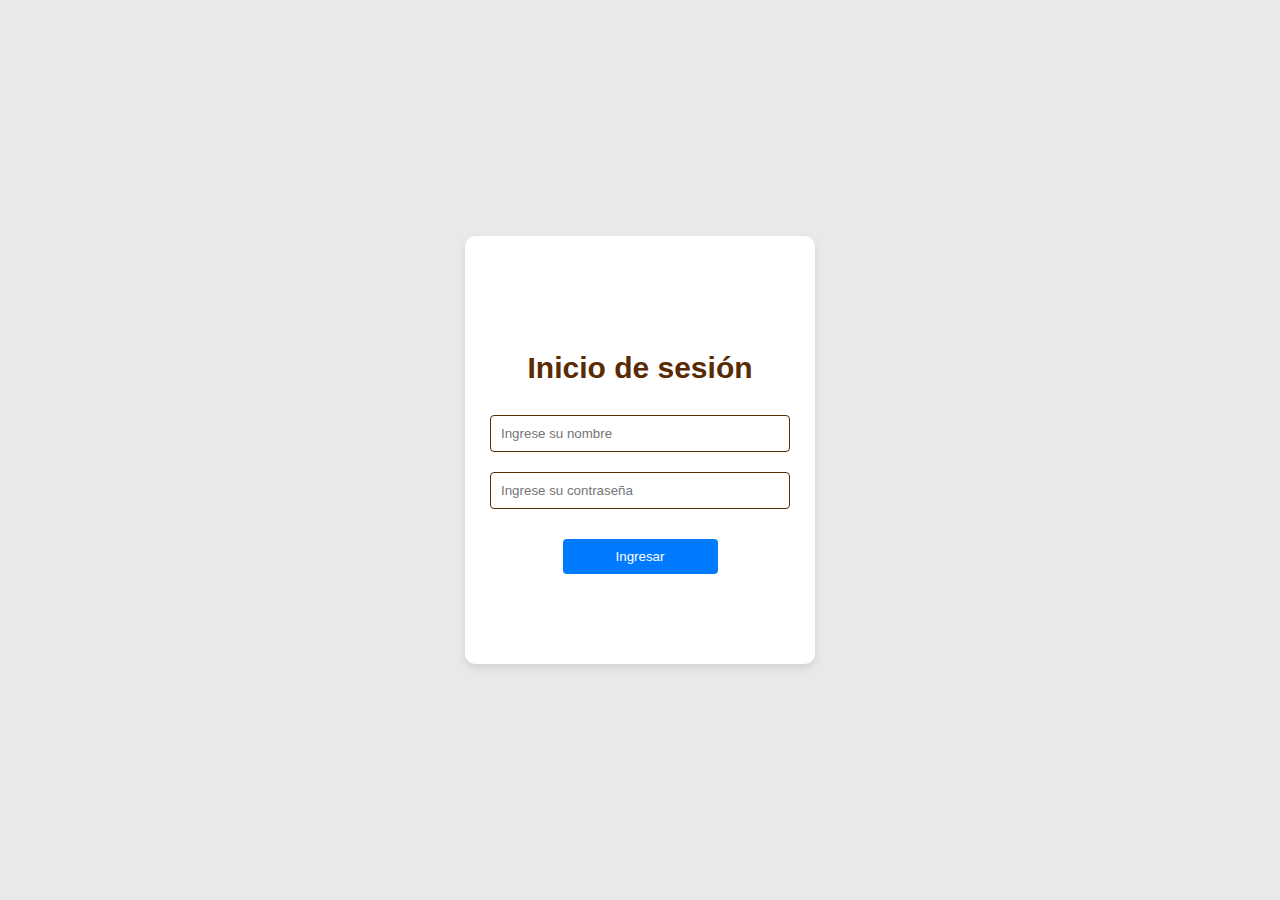
==== templates/index.html @ 4c00f92a "acondicionado primero commit" ====
<!DOCTYPE html>
<html lang="es">
<head>
    <meta charset="UTF-8">
    <meta name="viewport" content="width=device-width, initial-scale=1.0">
    <title>Login</title>
    <link rel="stylesheet" href="/static/style.css">
</head>
<body>
    <section>
        <div class="login">
            <div class="logo">
                <figure>
                    <img src="{{ url_for('static', filename='img/logoCutipiles.png') }}" alt="">
                </figure>
            </div>
            <div class="titulo">
                <h1>Inicio de sesión</h1>
            </div>
            <form action="/login" method="post">
                <div class="campos">
                
                    <input type="text" id="nombre" name="nombre" placeholder="Ingrese su nombre">
                    <input type="password" id="contraseña" name="contraseña" placeholder="Ingrese su contraseña">
                </div>
                <button type="submit" class="boton-ingresar">Ingresar</button>
            </form>
        </div>
    </section>
</body>
</html>
---- static/style.css ----
/* style.css */

/* Estilo general del cuerpo de la página */
body {
    margin: 0;
    padding: 0;
    font-family: Arial, sans-serif;
    background-color: #f5f5f5;
}

/* Estilo para la sección principal que contiene el formulario de login */
section {
    display: flex;
    justify-content: center;
    align-items: center;
    min-height: 100vh;
    background-color: #e9e9e9;
    /* padding: 20px; */
}

/* Estilo para el contenedor del login */
.login {
    background-color: #ffffff;
    padding: 95px 20px 90px;
    border-radius: 10px;
    box-shadow: 0 4px 8px rgba(0, 0, 0, 0.1);
    text-align: center;
    width: 100%;
    max-width: 350px;
    box-sizing: border-box;
    overflow: hidden; /* Asegurar que los elementos no se salgan del contenedor */
}

/* Estilo para el contenedor del logo */



.logo {
    display: flex;
    justify-content: center;
    align-items: center;
    margin-bottom: 20px; /* Espacio inferior entre el logo y el siguiente elemento */
}

.logo figure {
    margin: 0;
    padding: 0;
    display: flex;
    justify-content: center;
    align-items: center;
}

.logo img {
    width: 100%;
    max-width: 160px; /* Ajustar según sea necesario */
    height: auto;
    margin: 0 auto;
}
/* Estilo para el contenedor del título */
.titulo {
    margin-bottom: 20px;
}

/* Estilo para el título */
.titulo h1 {
    font-size: 30px;
    color:#592B03;
    margin: 0;
}

/* Estilo para el contenedor de los campos del formulario */
.campos {
    display: flex;
    flex-direction: column;
    align-items: center;
}

/* Estilo para los campos de entrada (input) */
.campos input {
    width: 100%;
    max-width: 300px;
    padding: 10px;
    margin: 10px 0;
    border: 1px solid #592B03;
    border-radius: 4px;
    box-sizing: border-box;
}

/* Estilo para el botón de ingresar */
.boton-ingresar {
    width: 50%;
    max-width: 300px;
    padding: 10px;
    background-color: #007BFF;
    color: #ffffff;
    border: none;
    border-radius: 4px;
    cursor: pointer;
    margin-top: 20px;
    box-sizing: border-box;
}

/* Estilo para el botón de ingresar al pasar el cursor por encima */
.boton-ingresar:hover {
    background-color: #0056b3;
}

/* Estilo para los párrafos */
p {
    margin: 1em auto 2em;
}

/* Estilos para pantallas con un ancho máximo de 768px */
@media (max-width: 768px) {
    .titulo h1 {
        font-size: 28px;
    }
    
    .campos input {
        width: 100%;
    }
    
    .boton-ingresar {
        width: 50%;
    }
    
    .login {
        padding: 80px 10px;
    }

    .logo figure {
        width: 100%;
        max-width: 200px; /* Limitar el ancho máximo del logo para pantallas más pequeñas */
        transform: scale(1.1); /* Ajustar el tamaño del logo */
    }
}

/* Estilos para pantallas con un ancho máximo de 480px */
@media (max-width: 480px) {
    .titulo h1 {
        font-size: 24px;
    }
    
    .campos input {
        width: 100%;
    }
    
    .boton-ingresar {
        width: 50%;
    }
    
    .login {
        padding: 35px 23px 106px;
    }

    .logo img {
        width: 100%;
        max-width: 160px; /* Ajustar según sea necesario */
        height: auto;
        margin: 0 auto;
    }
}
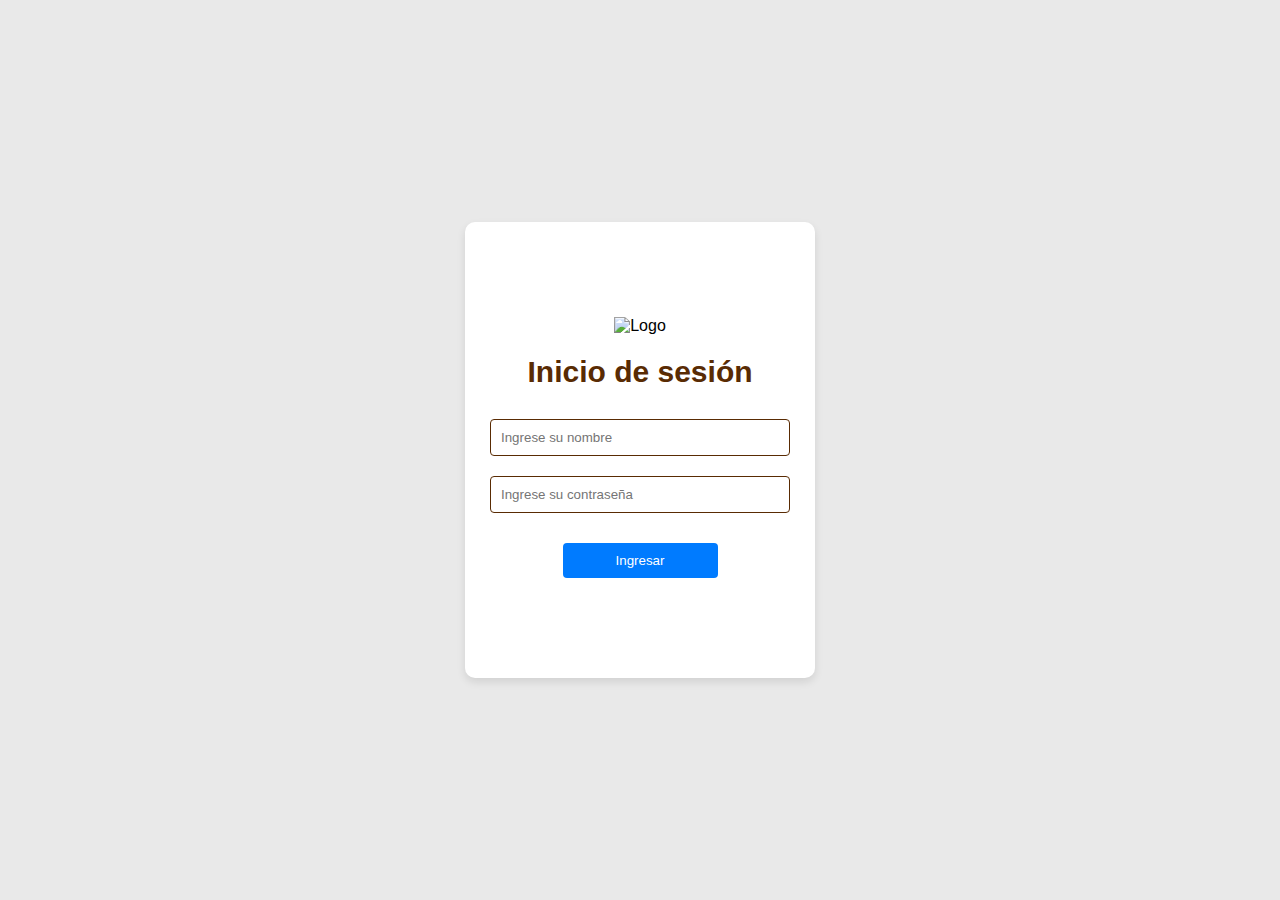
==== commit 219995d0: "subir" ====
--- a/templates/index.html
+++ b/templates/index.html
@@ -11,21 +11,22 @@
         <div class="login">
             <div class="logo">
                 <figure>
-                    <img src="{{ url_for('static', filename='img/logoCutipiles.png') }}" alt="">
+                    <img src="{{ url_for('static', filename='img/logoCutipiles.png') }}" alt="Logo">
                 </figure>
             </div>
             <div class="titulo">
                 <h1>Inicio de sesión</h1>
             </div>
-            <form action="/login" method="post">
+            <form id="loginForm">
                 <div class="campos">
-                
-                    <input type="text" id="nombre" name="nombre" placeholder="Ingrese su nombre">
-                    <input type="password" id="contraseña" name="contraseña" placeholder="Ingrese su contraseña">
+                    <input type="text" id="nombre" name="nombre" placeholder="Ingrese su nombre" required>
+                    <input type="password" id="contraseña" name="contraseña" placeholder="Ingrese su contraseña" required>
                 </div>
                 <button type="submit" class="boton-ingresar">Ingresar</button>
+                <div id="mensaje" class="error-mensaje"></div>
             </form>
         </div>
     </section>
+    <script src="/static/javascript/login.js"></script>
 </body>
 </html>
--- a/static/style.css
+++ b/static/style.css
@@ -160,3 +160,15 @@
         margin: 0 auto;
     }
 }
+
+
+
+.error-mensaje {
+    margin-top: 10px;
+    text-align: center;
+    color: red;
+}
+
+.success {
+    color: green;
+}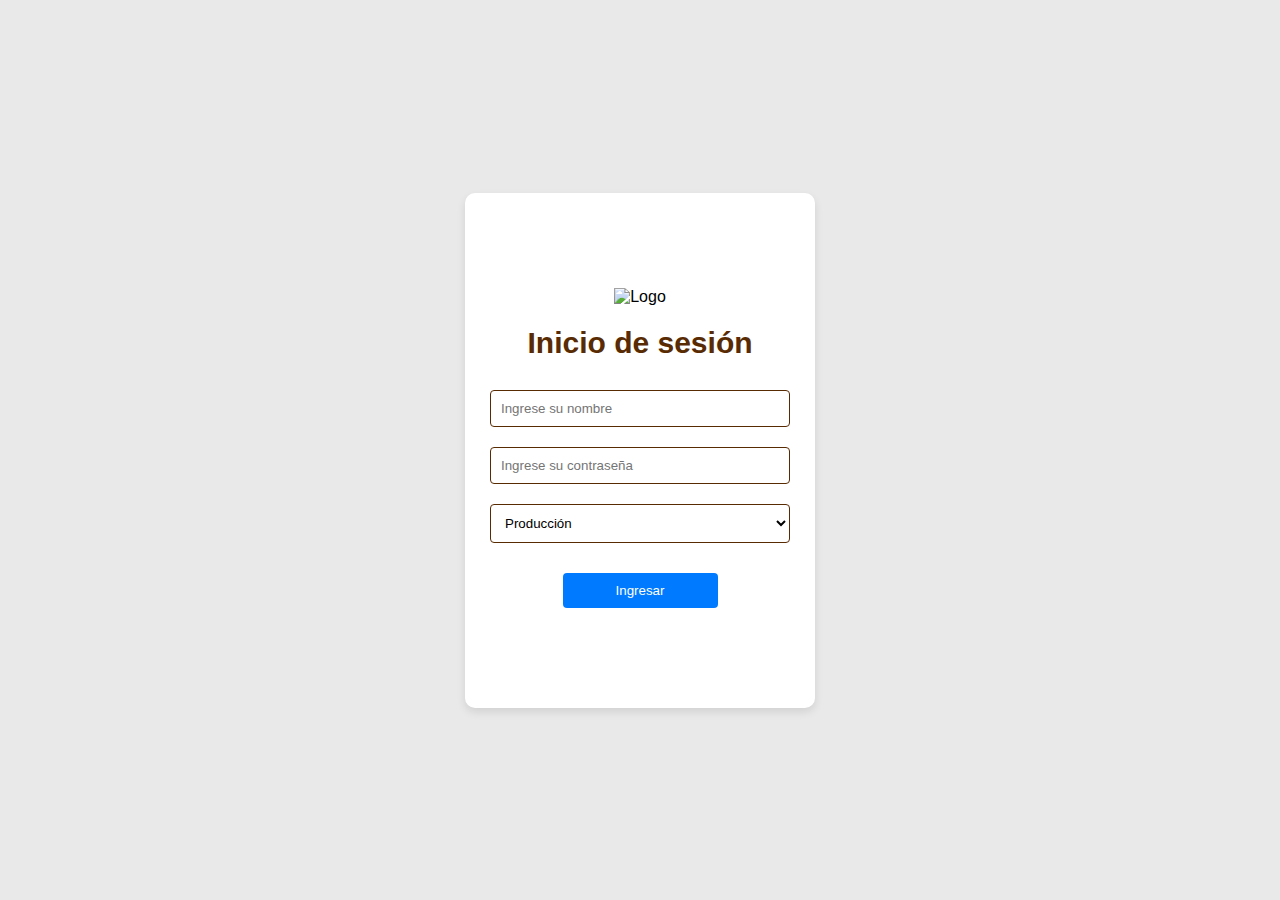
==== commit 6a0abc8e: "arreglos de almacen" ====
--- a/templates/index.html
+++ b/templates/index.html
@@ -21,6 +21,10 @@
                 <div class="campos">
                     <input type="text" id="nombre" name="nombre" placeholder="Ingrese su nombre" required>
                     <input type="password" id="contraseña" name="contraseña" placeholder="Ingrese su contraseña" required>
+                    <select id="destino" name="destino" required>
+                        <option value="produccion" selected>Producción</option>
+                        <option value="almacen">Almacén</option>
+                    </select>
                 </div>
                 <button type="submit" class="boton-ingresar">Ingresar</button>
                 <div id="mensaje" class="error-mensaje"></div>
@@ -29,4 +33,4 @@
     </section>
     <script src="/static/javascript/login.js"></script>
 </body>
-</html>
+</html>--- a/static/style.css
+++ b/static/style.css
@@ -1,6 +1,5 @@
-/* style.css */
 
-/* Estilo general del cuerpo de la página */
+
 body {
     margin: 0;
     padding: 0;
@@ -8,7 +7,7 @@
     background-color: #f5f5f5;
 }
 
-/* Estilo para la sección principal que contiene el formulario de login */
+/* Estilo para la seccion principal que contiene el formulario de login */
 section {
     display: flex;
     justify-content: center;
@@ -28,18 +27,16 @@
     width: 100%;
     max-width: 350px;
     box-sizing: border-box;
-    overflow: hidden; /* Asegurar que los elementos no se salgan del contenedor */
+    overflow: hidden; 
 }
 
 /* Estilo para el contenedor del logo */
-
-
 
 .logo {
     display: flex;
     justify-content: center;
     align-items: center;
-    margin-bottom: 20px; /* Espacio inferior entre el logo y el siguiente elemento */
+    margin-bottom: 20px; 
 }
 
 .logo figure {
@@ -52,16 +49,16 @@
 
 .logo img {
     width: 100%;
-    max-width: 160px; /* Ajustar según sea necesario */
+    max-width: 160px; 
     height: auto;
     margin: 0 auto;
 }
-/* Estilo para el contenedor del título */
+/* Estilo para el contenedor del titulo */
 .titulo {
     margin-bottom: 20px;
 }
 
-/* Estilo para el título */
+/* Estilo para el titulo */
 .titulo h1 {
     font-size: 30px;
     color:#592B03;
@@ -86,7 +83,7 @@
     box-sizing: border-box;
 }
 
-/* Estilo para el botón de ingresar */
+/* Estilo para el boton de ingresar */
 .boton-ingresar {
     width: 50%;
     max-width: 300px;
@@ -100,7 +97,7 @@
     box-sizing: border-box;
 }
 
-/* Estilo para el botón de ingresar al pasar el cursor por encima */
+/* Estilo para el boton de ingresar al pasar el cursor por encima */
 .boton-ingresar:hover {
     background-color: #0056b3;
 }
@@ -110,7 +107,7 @@
     margin: 1em auto 2em;
 }
 
-/* Estilos para pantallas con un ancho máximo de 768px */
+/* Estilos para pantallas con un ancho maximo de 768px */
 @media (max-width: 768px) {
     .titulo h1 {
         font-size: 28px;
@@ -130,12 +127,12 @@
 
     .logo figure {
         width: 100%;
-        max-width: 200px; /* Limitar el ancho máximo del logo para pantallas más pequeñas */
-        transform: scale(1.1); /* Ajustar el tamaño del logo */
+        max-width: 200px; 
+        transform: scale(1.1); 
     }
 }
 
-/* Estilos para pantallas con un ancho máximo de 480px */
+/* Estilos para pantallas con un ancho maximo de 480px */
 @media (max-width: 480px) {
     .titulo h1 {
         font-size: 24px;
@@ -155,11 +152,23 @@
 
     .logo img {
         width: 100%;
-        max-width: 160px; /* Ajustar según sea necesario */
+        max-width: 160px; 
         height: auto;
         margin: 0 auto;
     }
 }
+
+.campos select {
+    width: 100%;
+    max-width: 300px;
+    padding: 10px;
+    margin: 10px 0;
+    border: 1px solid #592B03;
+    border-radius: 4px;
+    box-sizing: border-box;
+    background-color: #ffffff;
+}
+
 
 
 
